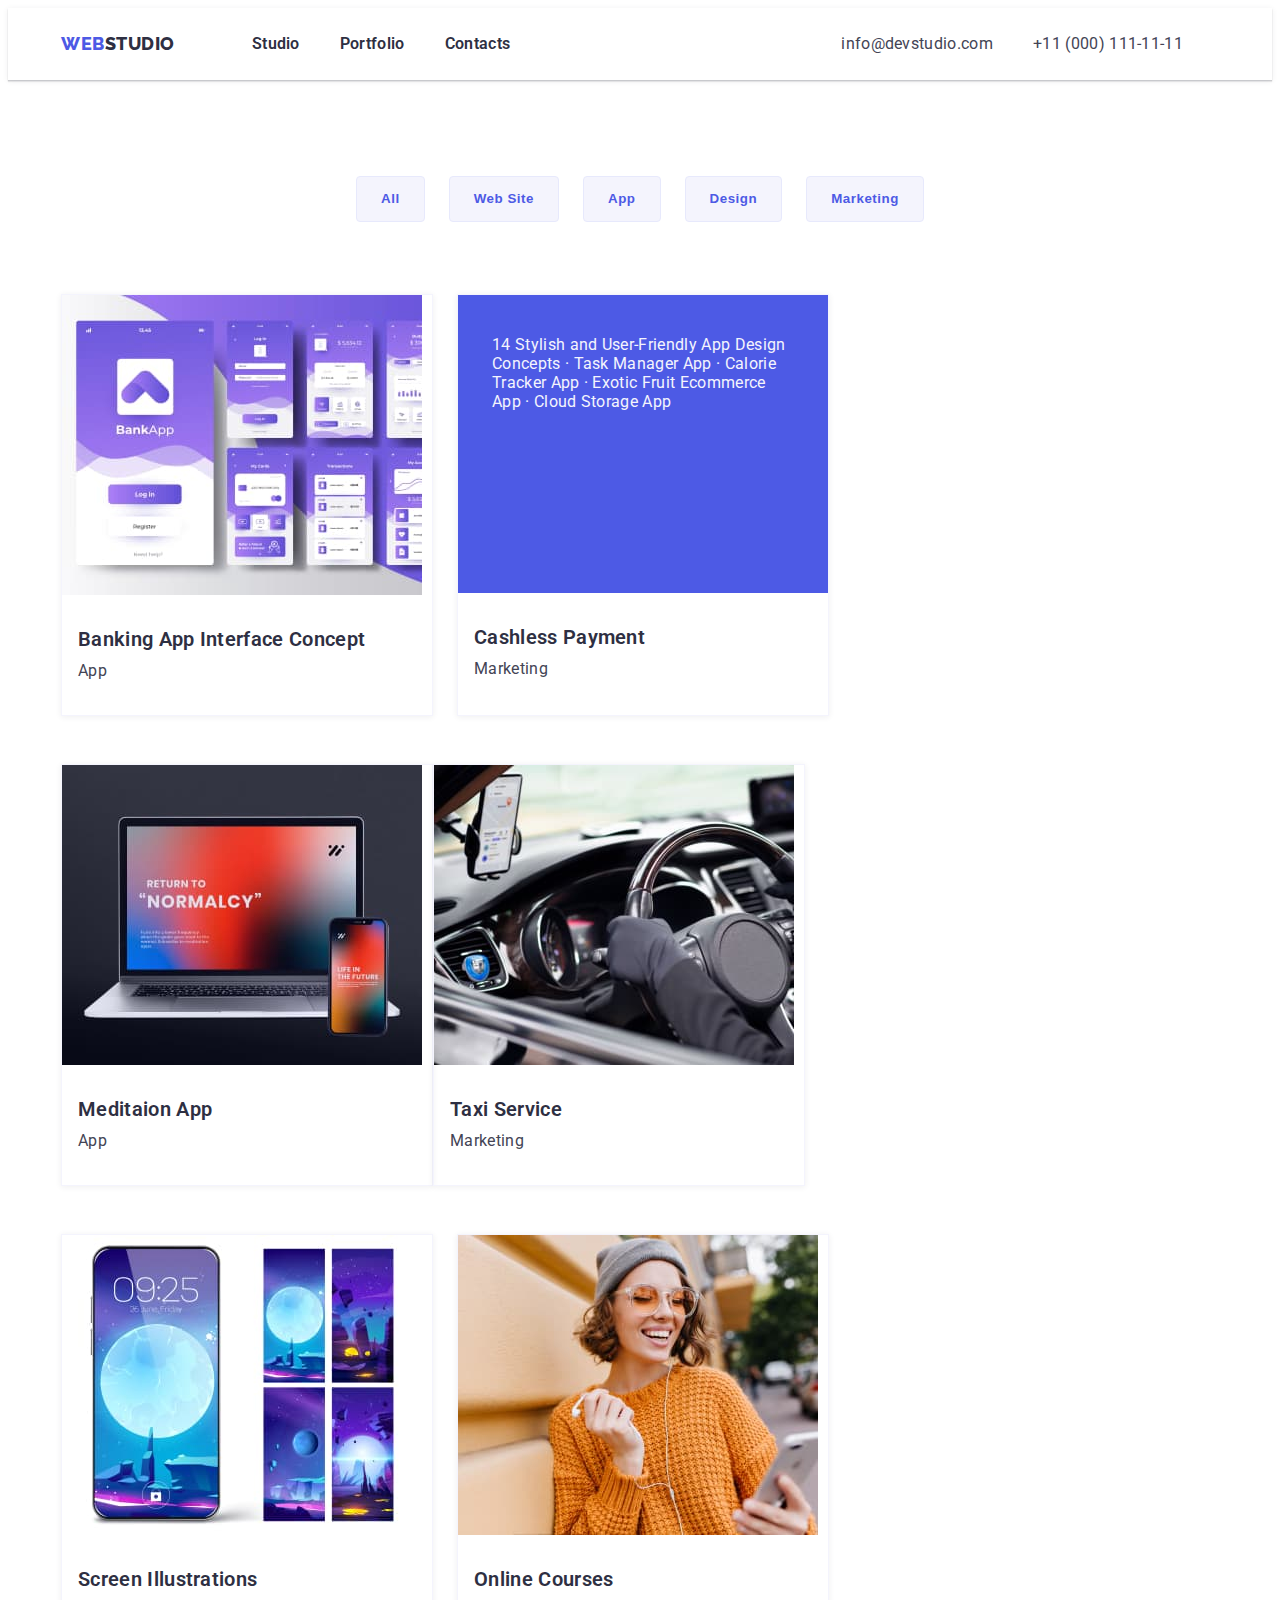
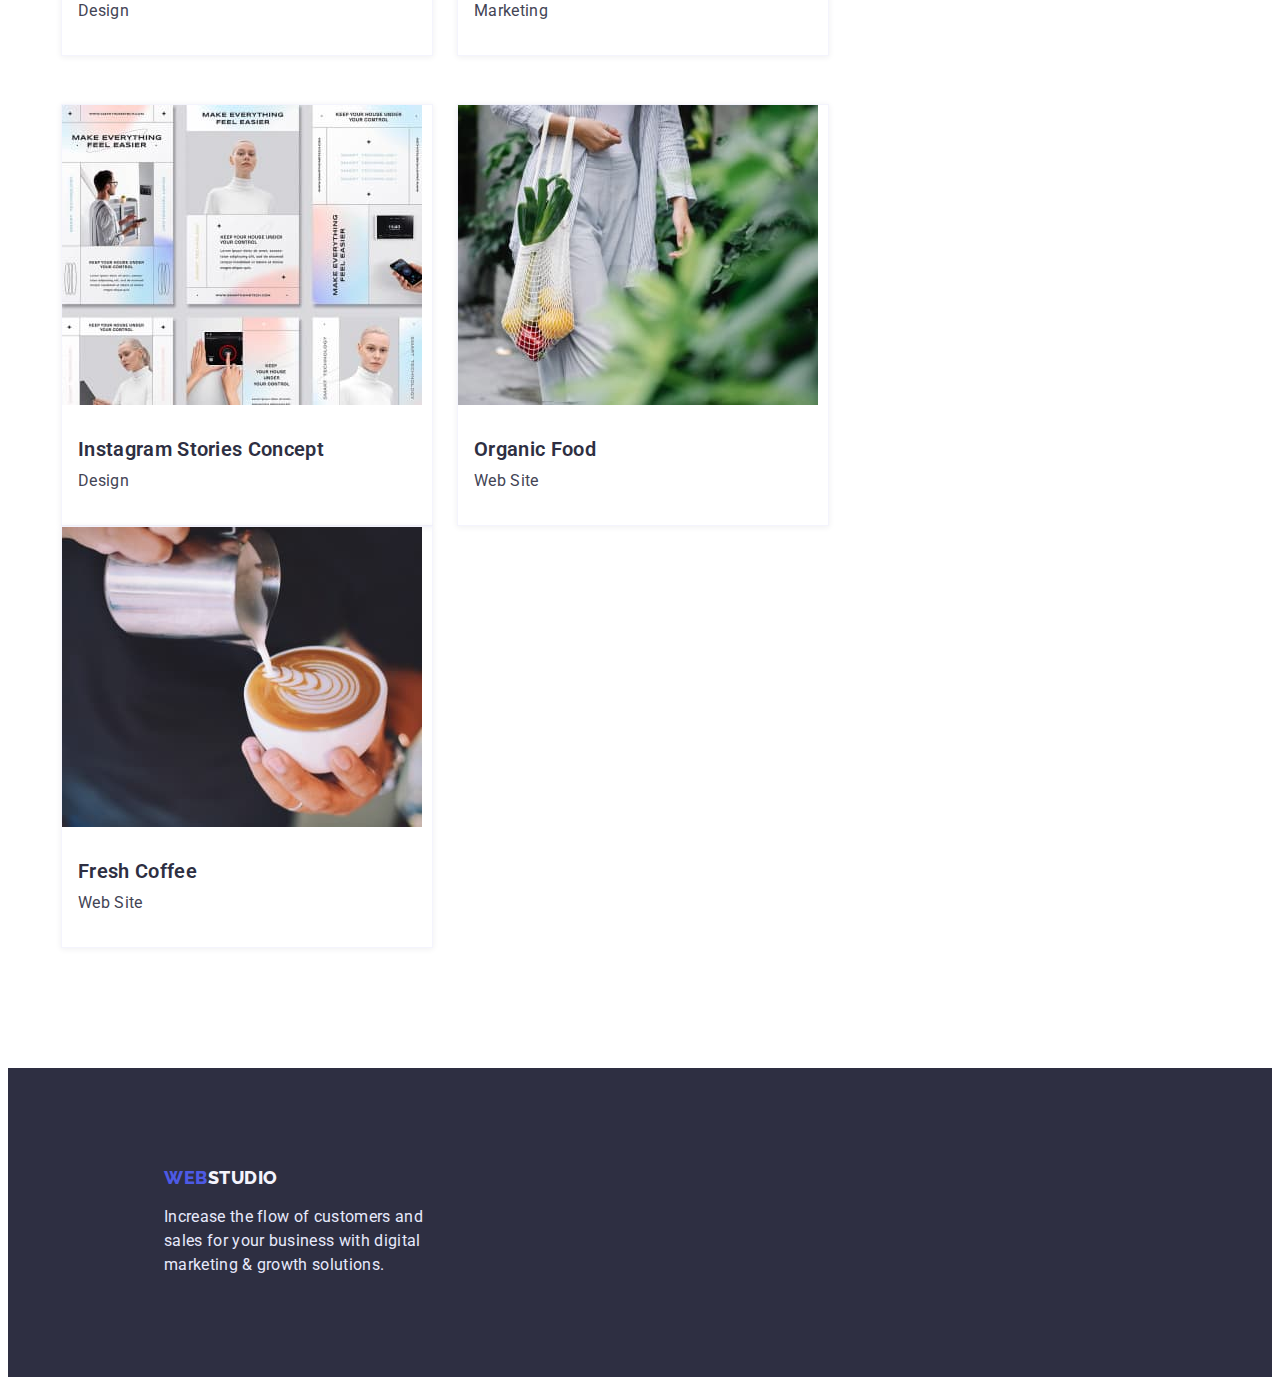
==== portfolio.html @ 96d2526b "Добавил немного оформления" ====
<!DOCTYPE html>
<html lang="en">

<head>
	<meta charset="UTF-8">
	<meta http-equiv="X-UA-Compatible" content="IE=edge">
	<meta name="viewport" content="width=device-width, initial-scale=1.0">
	<link rel="preconnect" href="https://fonts.googleapis.com">
	<link rel="preconnect" href="https://fonts.gstatic.com" crossorigin>
	<link href="https://fonts.googleapis.com/css2?family=Raleway:wght@700&family=Roboto:wght@400;500;700;900&display=swap"
		rel="stylesheet">
	<link rel="stylesheet" href="https://cdnjs.cloudflare.com/ajax/libs/modern-normalize/1.1.0/modern-normalize.min.css"
		integrity="sha512-wpPYUAdjBVSE4KJnH1VR1HeZfpl1ub8YT/NKx4PuQ5NmX2tKuGu6U/JRp5y+Y8XG2tV+wKQpNHVUX03MfMFn9Q=="
		crossorigin="anonymous" referrerpolicy="no-referrer">
	<link rel="stylesheet" href="./css/styles.css">
	<title>Портфоліо</title>
</head>

<body>

	<!-- Навигация -->
	<header class="page-header">
		<div class="container flex">
			<nav class="page-nav flex">
				<a href="./index.html" class="logo"><span>Web</span>Studio</a>

				<ul class="nav-items flex">
					<li class="item">
						<a href="./index.html" class="link">Studio</a>
					</li>
					<li class="item">
						<a href="./portfolio.html" class="link">Portfolio</a>
					</li>
					<li class="item">
						<a href="" class="link">Contacts</a>
					</li>
				</ul>
			</nav>
			<ul class="menu-contacts flex">
				<li class="item">
					<a href="mailto:info@devstudio.com" class="link">info@devstudio.com</a>
				</li>
				<li class="item">
					<a href="tel:+110001111111" class="link">+11 (000) 111-11-11</a>
				</li>
			</ul>
		</div>
	</header>

	<main class="portfolio section">
		<div class="container">
			<!-- Фильтр -->
			<ul class="filter-buttons flex">
				<li class="item"><button class="button" type="button">All</button></li>
				<li class="item"><button class="button" type="button">Web Site</button></li>
				<li class="item"><button class="button" type="button">App</button></li>
				<li class="item"><button class="button" type="button">Design</button></li>
				<li class="item"><button class="button" type="button">Marketing</button></li>
			</ul>

			<!-- Карточки -->
			<section class="project-cards">
				<ul class="project-cards">
					<li class="card">
						<img src="./images/bank-app.jpg" class="image" width="360" alt="Banking App Interface image">
						<div class="block">
							<h3 class="title">Banking App Interface Concept</h3>
							<p class="text">App</p>
						</div>
					</li>
					<li class="card">
						<!-- <img src="" class="image" width="360" alt=""> -->
						<div class="block-tmp">
							<p class="text-tmp">14 Stylish and User-Friendly App Design Concepts · Task Manager App · Calorie
								Tracker
								App
								· Exotic Fruit Ecommerce App ·
								Cloud Storage App</p>
						</div>
						<div class="block">
							<h3 class="title">Cashless Payment</h3>
							<p class="text">Marketing</p>
						</div>
					</li>
					<li class="card">
						<img src="./images/meditaion-app.jpg" class="image" width="360" alt="Meditaion App image">
						<div class="block">
							<h3 class="title">Meditaion App</h3>
							<p class="text">App</p>
						</div>
					</li>
					<li class="card">
						<img src="./images/taxi-service.jpg" class="image" width="360" alt="Taxi Service image">
						<div class="block">
							<h3 class="title">Taxi Service</h3>
							<p class="text">Marketing</p>
						</div>
					</li>
					<li class="card">
						<img src="./images/screen-illustrations.jpg" class="image" width="360" alt="Screen Illustrations image">
						<div class="block">
							<h3 class="title">Screen Illustrations</h3>
							<p class="text">Design</p>
						</div>
					</li>
					<li class="card">
						<img src="./images/online-courses.jpg" class="image" width="360" alt="Online Courses image">
						<div class="block">
							<h3 class="title">Online Courses</h3>
							<p class="text">Marketing</p>
						</div>
					</li>
					<li class="card">
						<img src="./images/instagram-stories-concept.jpg" class="image" width="360"
							alt="Instagram Stories Concept image">
						<div class="block">
							<h3 class="title">Instagram Stories Concept</h3>
							<p class="text">Design</p>
						</div>
					</li>
					<li class="card">
						<img src="./images/organic-food.jpg" class="image" width="360" alt="Organic Food image">
						<div class="block">
							<h3 class="title">Organic Food</h3>
							<p class="text">Web Site</p>
						</div>
					</li>
					<li class="card">
						<img src="./images/fresh-coffee.jpg" class="image" width="360" alt="Fresh Coffee image">
						<div class="block">
							<h3 class="title">Fresh Coffee</h3>
							<p class="text">Web Site</p>
						</div>
					</li>
				</ul>
			</section>
		</div>
	</main>

	<!-- Подвал -->
	<footer class="page-footer section">
		<a href="" class="logo footer"><span>Web</span>Studio</a>
		<p class="text footer">Increase the flow of customers and sales for your business with digital marketing & growth
			solutions.</p>
	</footer>
</body>

</html>
---- css/styles.css ----
/* Переменные */
:root {
	--brand-color: #4D5AE5;
	--heading-color: #2E2F42;
	--body-color: #434455;
	--raleway: 'Raleway', sans-serif;
	--roboto: 'Roboto', sans-serif;
}

body {
	color: var(--heading-color);
	font-family: var(--roboto);
	font-size: 16px;
	letter-spacing: 0.02em;
}

h1,
h2,
h3,
h4,
h5,
h6,
ul,
p {
	margin-top: 0;
	margin-bottom: 0;
}

a {
	text-decoration: none;
}

ul {
	list-style: none;
	padding: 0;
}

.container {
	width: 1158px;
	padding: 0 15px;
	margin: 0 auto;
	align-items: center;
}

.flex {
	display: flex;
}

.section {
	padding: 120px 0;
}

/* Хедер */
.page-header {
	margin: 0 auto;
	box-shadow: 0px 2px 1px rgba(46, 47, 66, 0.08), 0px 1px 1px rgba(46, 47, 66, 0.16), 0px 1px 6px rgba(46, 47, 66, 0.08);
}

/* Логотип */
.logo {
	display: block;
	padding: 24px 0;
	margin-right: 77px;
	color: var(--heading-color);
	font-family: var(--raleway);
	font-size: 18px;
	font-weight: 800;
	line-height: 1.33;
	text-transform: uppercase;
	letter-spacing: 0.03em;
}

.logo span {
	color: var(--brand-color);
}

.logo:hover,
.logo.footer:hover {
	color: var(--body-color);
}

.logo:focus,
.logo.footer:focus {
	color: var(--body-color);
}

/* Навигация */
.nav-items .link {
	display: block;
	color: var(--heading-color);
	font-weight: 600;
	line-height: 1.5;
	padding: 24px 0;
}

.nav-items .item+.item {
	margin-left: 40px;
}

.nav-items .link:hover,
.nav-items .link:focus {
	color: var(--body-color);
}

.nav-items .link:active {
	color: var(--brand-color);
}

/* Контакты */
.menu-contacts {
	margin-left: 331px;
}

.menu-contacts .link {
	display: block;
	color: var(--body-color);
	line-height: 1.5;
	padding: 24px 0;
}

.menu-contacts .item+.item {
	margin-left: 40px;
}

.menu-contacts .link:hover,
.menu-contacts .link:focus {
	color: var(--brand-color);
}

/* Кнопки */
.filter-buttons .button,
.hero .button {
	color: var(--brand-color);
	background: #F4F4FD;
	border: 1px solid #E7E9FC;
	border-radius: 4px;
	font-weight: 600;
	line-height: 1.5;
	letter-spacing: 0.04em;
	cursor: pointer;
}

.hero .button {
	width: 170px;
	height: 51px;
}

.button:hover,
.button:focus {
	color: #FFFFFF;
	border: 1px solid transparent;
	background-color: var(--brand-color);
}

.filter-buttons {
	margin-bottom: 72px;
	align-items: center;
	justify-content: center;
}

.filter-buttons .button {
	padding: 12px 24px;
}

/* ЗАГОЛОВКИ */
/* H1 title*/
.hero .heading {
	color: #FFFFFF;
	font-size: 56px;
	font-weight: 600;
	line-height: 1.07;
	margin-bottom: 48px;
	width: 492px;
	margin-left: auto;
	margin-right: auto;
}

/* H2 titles */
.features-examples .heading,
.team-cards .heading {
	font-size: 36px;
	font-weight: 600;
	line-height: 1.11;
}

/* H3 titles */
.project-cards .title,
.features-desc .title,
.team-cards .title {
	color: var(--heading-color);
	font-size: 20px;
	font-weight: 600;
	line-height: 1.2;
	margin-bottom: 8px;
}

/* p text */
.project-cards .text,
.features-desc .text,
.team-cards .text {
	color: var(--body-color);
	line-height: 1.5;
	letter-spacing: 0.02em;
}

/* Наша команда */
.team-list .block {
	padding: 32px 0 30px;
}


.project-cards .block {
	padding: 32px 0;
}

.team-list .item {
	box-shadow:
		0px 1px 6px rgba(46, 47, 66, 0.08),
		0px 1px 1px rgba(46, 47, 66, 0.16),
		0px 2px 1px rgba(46, 47, 66, 0.08);
	border-radius: 0px 0px 4px 4px;
}

.examples-list .image,
.team-list .image,
.project-cards .image {
	display: block;
}

.page-hero {
	max-width: 1600px;
	margin: 0 auto;
	background-image:
		linear-gradient(to right, #2e2f42b3, #2e2f42b3),
		url(../images/people-office.jpg);
	background-size: cover;
	background-repeat: no-repeat;
	text-align: center;
	background-color: var(--heading-color);
}

.hero.container {
	display: inherit;
	text-align: center;
	padding: 192px 0;
}

.features-list .item {
	width: 264px;
}

.features-list .item+.item,
.examples-list .item+.item,
.team-list .item+.item,
.filter-buttons .item+.item {
	margin-left: 24px;
}

/* Карточки */
.portfolio.section {
	padding: 96px 0 120px;
}

.project-cards {
	display: flex;
	flex-wrap: wrap;
}

.project-cards .image {
	max-width: 100%;
}

.project-cards .card {
	flex-basis: calc((100% - 48px) / 3);
	width: 360px;
	margin-right: 24px;
	margin-bottom: 48px;
	border: 0.5px solid #F4F4FD;
	box-shadow: 0px 1px 6px rgba(46, 47, 66, 0.08);
}

.project-cards .card:nth-child(3n) {
	margin-right: 0px;
}

.project-cards .card:nth-last-child(-n + 3) {
	margin-bottom: 0px;
}

.project-cards .title,
.project-cards .text {
	margin-left: 16px;
}

/* Временная заглушка карточки */
.project-cards .block-tmp {
	background-color: var(--brand-color);
	height: 298px;
}

.card .text-tmp {
	color: #F4F4FD;
	padding: 40px 34px 164px;
}

.project-cards .card:hover,
.project-cards .card:focus {
	border: 0.5px solid #F4F4FD;
	box-shadow: 0px 1px 6px rgba(46, 47, 66, 0.08), 0px 1px 1px rgba(46, 47, 66, 0.16), 0px 2px 1px rgba(46, 47, 66, 0.08);
}

.features-examples {
	display: inherit;
	text-align: center;
	padding-top: 0;
}

.features-examples .heading,
.team-cards .heading {
	margin-bottom: 72px;
}

.team-cards.section {
	margin: 0 auto;
	background-color: #F4F4FD;
}

.team-cards {
	display: inherit;
	text-align: center;
}

.team-cards .text {
	margin-bottom: 12px;
}

/* Подвал */
.page-footer {
	margin: 0 auto;
	background-color: var(--heading-color);
}

.page-footer.section {
	padding: 100px 156px;
}

.logo.footer {
	display: block;
	width: 115px;
	padding: 0;
	color: #F4F4FD;
	line-height: 1.16;
	margin-bottom: 16px;
}

.text.footer {
	color: #E7E9FC;
	line-height: 1.5;
	width: 264px;
}



.feature-icon {
	display: flex;
	width: 264px;
	height: 112px;
	margin-bottom: 8px;
	justify-content: center;
	align-items: center;
	background: #F4F4FD;
	border-radius: 4px;
}

.social-icons .list {
	display: flex;
	justify-content: center;
	align-items: center;
}

.social-icons .item {
	display: flex;
	background-color: #4D5AE5;
	width: 40px;
	height: 40px;
	border-radius: 50%;
	justify-content: center;
	align-items: center;
}

.social-icons .icon {
	width: 16px;
	height: 16px;
}
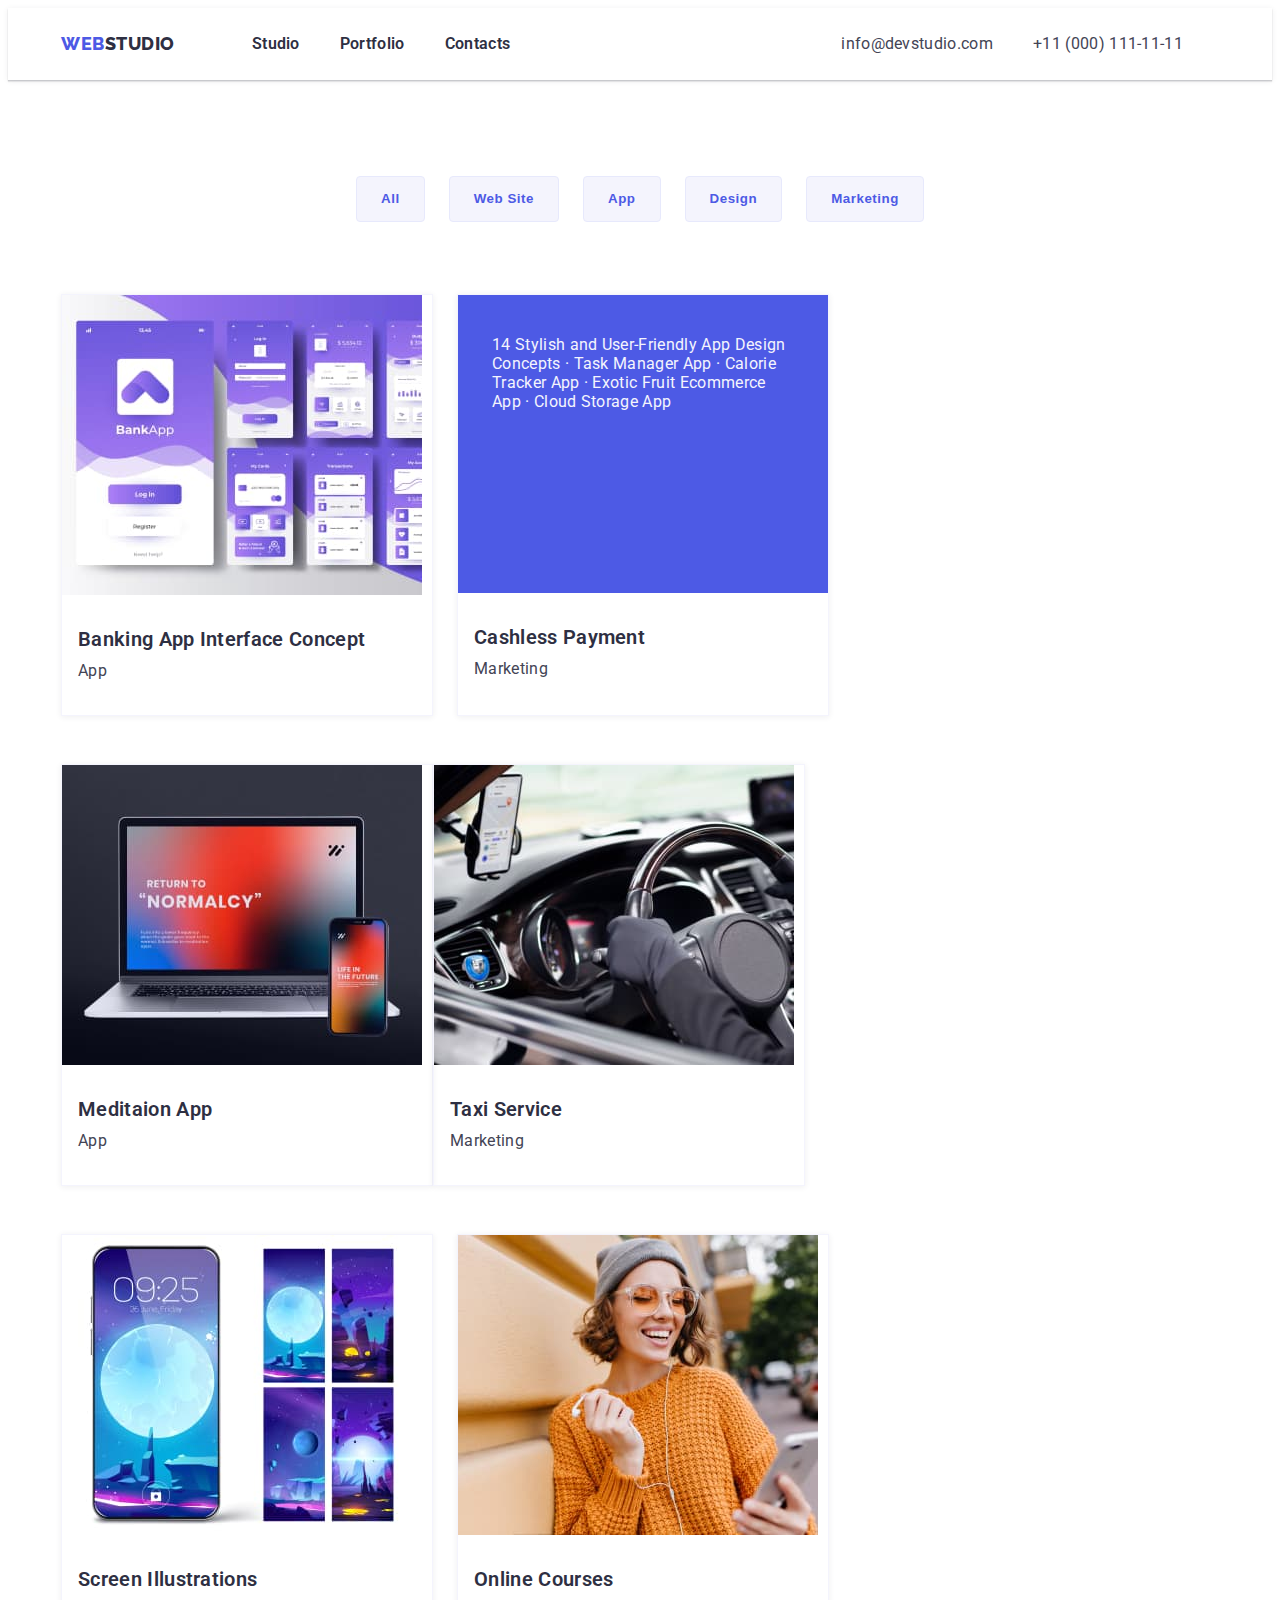
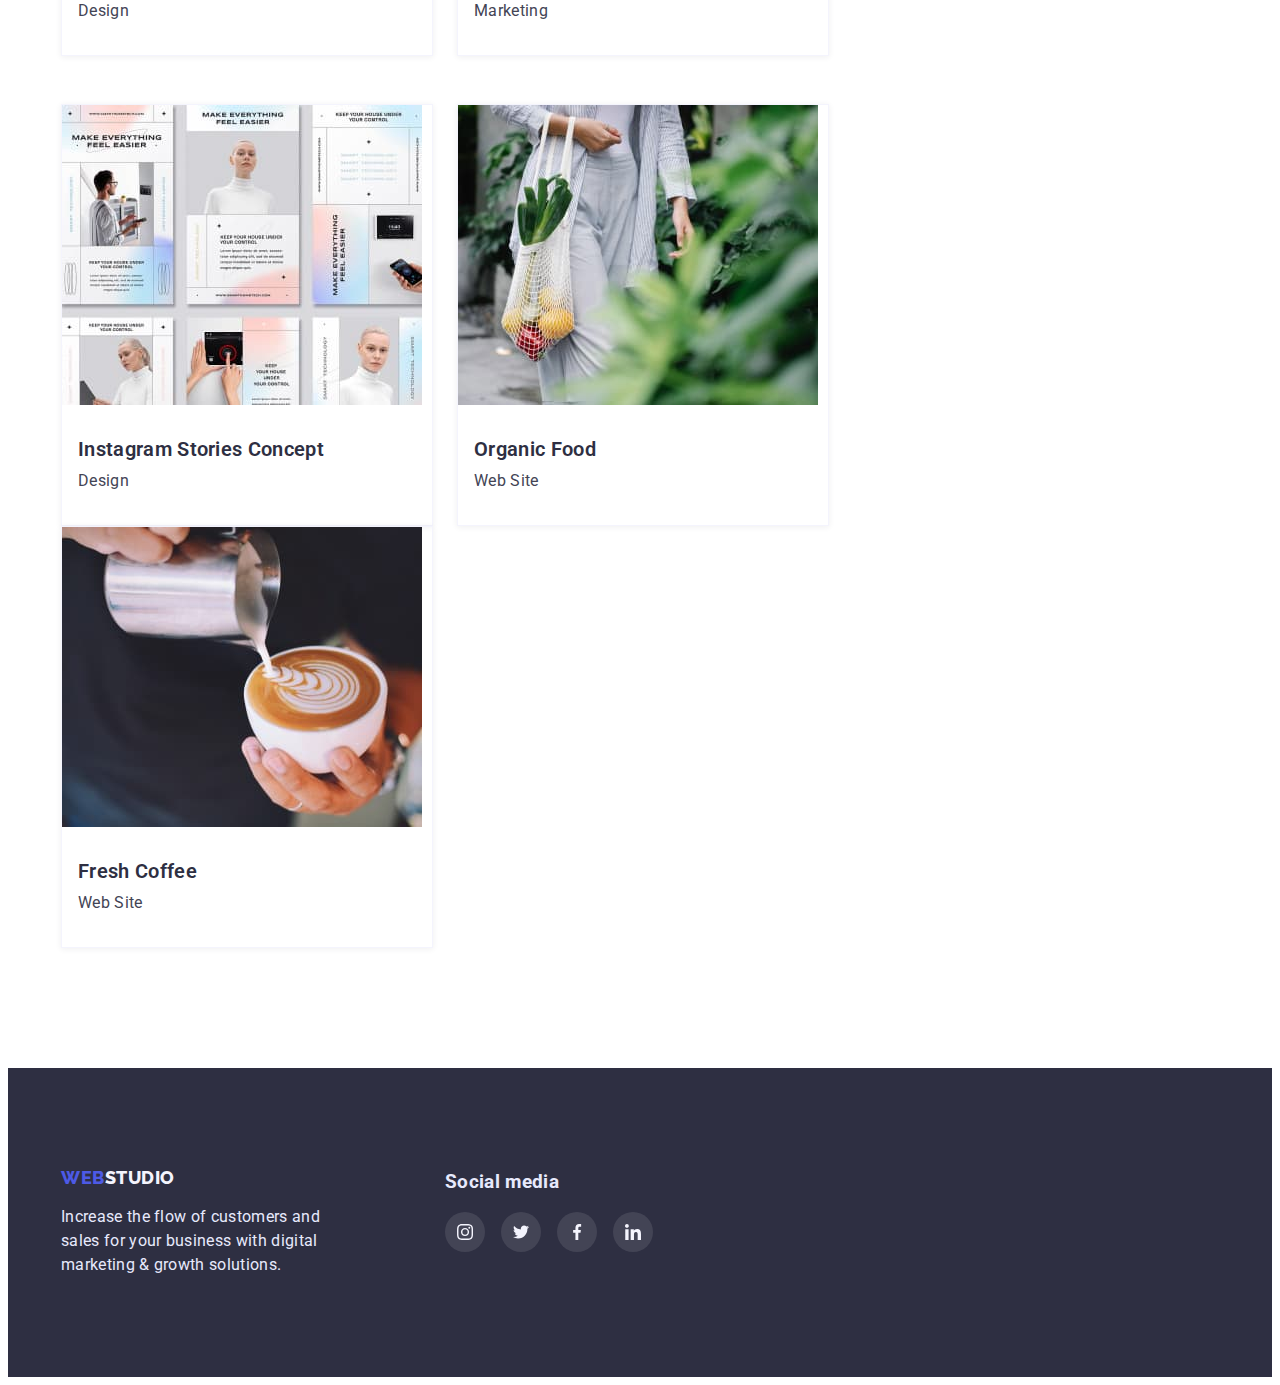
==== commit b1373823: "Добавил оформление футера и портфолио" ====
--- a/portfolio.html
+++ b/portfolio.html
@@ -139,9 +139,41 @@
 
 	<!-- Подвал -->
 	<footer class="page-footer section">
-		<a href="" class="logo footer"><span>Web</span>Studio</a>
-		<p class="text footer">Increase the flow of customers and sales for your business with digital marketing & growth
-			solutions.</p>
+		<div class="page-footer container">
+			<div class="flex">
+				<div class="logo-block">
+					<a href="" class="logo footer"><span>Web</span>Studio</a>
+					<p class="text footer">Increase the flow of customers and sales for your business with digital marketing &
+						growth
+						solutions.</p>
+				</div>
+				<div class="social-icons footer">
+					<h3 class="title">Social media</h3>
+					<ul class="list">
+						<li class="item">
+							<svg class="icon">
+								<use href="./images/icons.svg#icon-instagram"></use>
+							</svg>
+						</li>
+						<li class="item">
+							<svg class="icon">
+								<use href="./images/icons.svg#icon-twitter"></use>
+							</svg>
+						</li>
+						<li class="item">
+							<svg class="icon">
+								<use href="./images/icons.svg#icon-facebook"></use>
+							</svg>
+						</li>
+						<li class="item">
+							<svg class="icon">
+								<use href="./images/icons.svg#icon-linkedin"></use>
+							</svg>
+						</li>
+					</ul>
+				</div>
+			</div>
+		</div>
 	</footer>
 </body>
 
--- a/css/styles.css
+++ b/css/styles.css
@@ -145,6 +145,14 @@
 	height: 51px;
 }
 
+.hero .button:hover,
+.hero .button:focus {
+	box-shadow:
+		0px 1px 6px rgba(46, 47, 66, 0.08),
+		0px 1px 1px rgba(46, 47, 66, 0.16),
+		0px 2px 1px rgba(46, 47, 66, 0.08);
+}
+
 .button:hover,
 .button:focus {
 	color: #FFFFFF;
@@ -160,6 +168,14 @@
 
 .filter-buttons .button {
 	padding: 12px 24px;
+}
+
+.filter-buttons .button:hover,
+.filter-buttons .button:focus {
+	box-shadow:
+		0px 3px 1px rgba(0, 0, 0, 0.1),
+		0px 2px 1px rgba(0, 0, 0, 0.08),
+		0px 2px 2px rgba(0, 0, 0, 0.12);
 }
 
 /* ЗАГОЛОВКИ */
@@ -208,7 +224,6 @@
 	padding: 32px 0 30px;
 }
 
-
 .project-cards .block {
 	padding: 32px 0;
 }
@@ -316,7 +331,8 @@
 }
 
 .features-examples .heading,
-.team-cards .heading {
+.team-cards .heading,
+.customers .heading {
 	margin-bottom: 72px;
 }
 
@@ -334,14 +350,13 @@
 	margin-bottom: 12px;
 }
 
-/* Подвал */
 .page-footer {
 	margin: 0 auto;
 	background-color: var(--heading-color);
 }
 
 .page-footer.section {
-	padding: 100px 156px;
+	padding: 100px 0;
 }
 
 .logo.footer {
@@ -359,7 +374,11 @@
 	width: 264px;
 }
 
-
+.page-footer .title {
+	color: #E7E9FC;
+	line-height: 1.5;
+	margin-bottom: 16px;
+}
 
 .feature-icon {
 	display: flex;
@@ -380,15 +399,69 @@
 
 .social-icons .item {
 	display: flex;
-	background-color: #4D5AE5;
+	justify-content: center;
+	align-items: center;
+	background: var(--brand-color);
 	width: 40px;
 	height: 40px;
 	border-radius: 50%;
-	justify-content: center;
-	align-items: center;
 }
 
 .social-icons .icon {
 	width: 16px;
 	height: 16px;
+}
+
+.social-icons .item:hover,
+.social-icons .item:focus,
+.social-icons.footer .item:hover,
+.social-icons.footer .item:focus {
+	background: #31D0AA;
+}
+
+.customers .heading {
+	font-size: 36px;
+	line-height: 42px;
+	text-align: center;
+	letter-spacing: 0.03em;
+}
+
+.customers .list {
+	display: flex;
+	justify-content: center;
+	align-items: center;
+}
+
+.customers .item+.item {
+	margin-left: 24px;
+}
+
+.customers .link {
+	display: flex;
+	justify-content: center;
+	align-items: center;
+	width: 168px;
+	height: 88px;
+	border: 1px solid #8E8F99;
+	border-radius: 4px;
+	fill: #8E8F99;
+}
+
+.customers .link:hover,
+.customers .link:focus {
+	border: 1px solid var(--brand-color);
+	fill: var(--brand-color);
+}
+
+.social-icons.footer .item+.item {
+	margin-left: 16px;
+}
+
+.social-icons.footer {
+	margin-left: 120px;
+	width: 208px;
+}
+
+.social-icons.footer .item {
+	background: rgba(255, 255, 255, 0.1);
 }